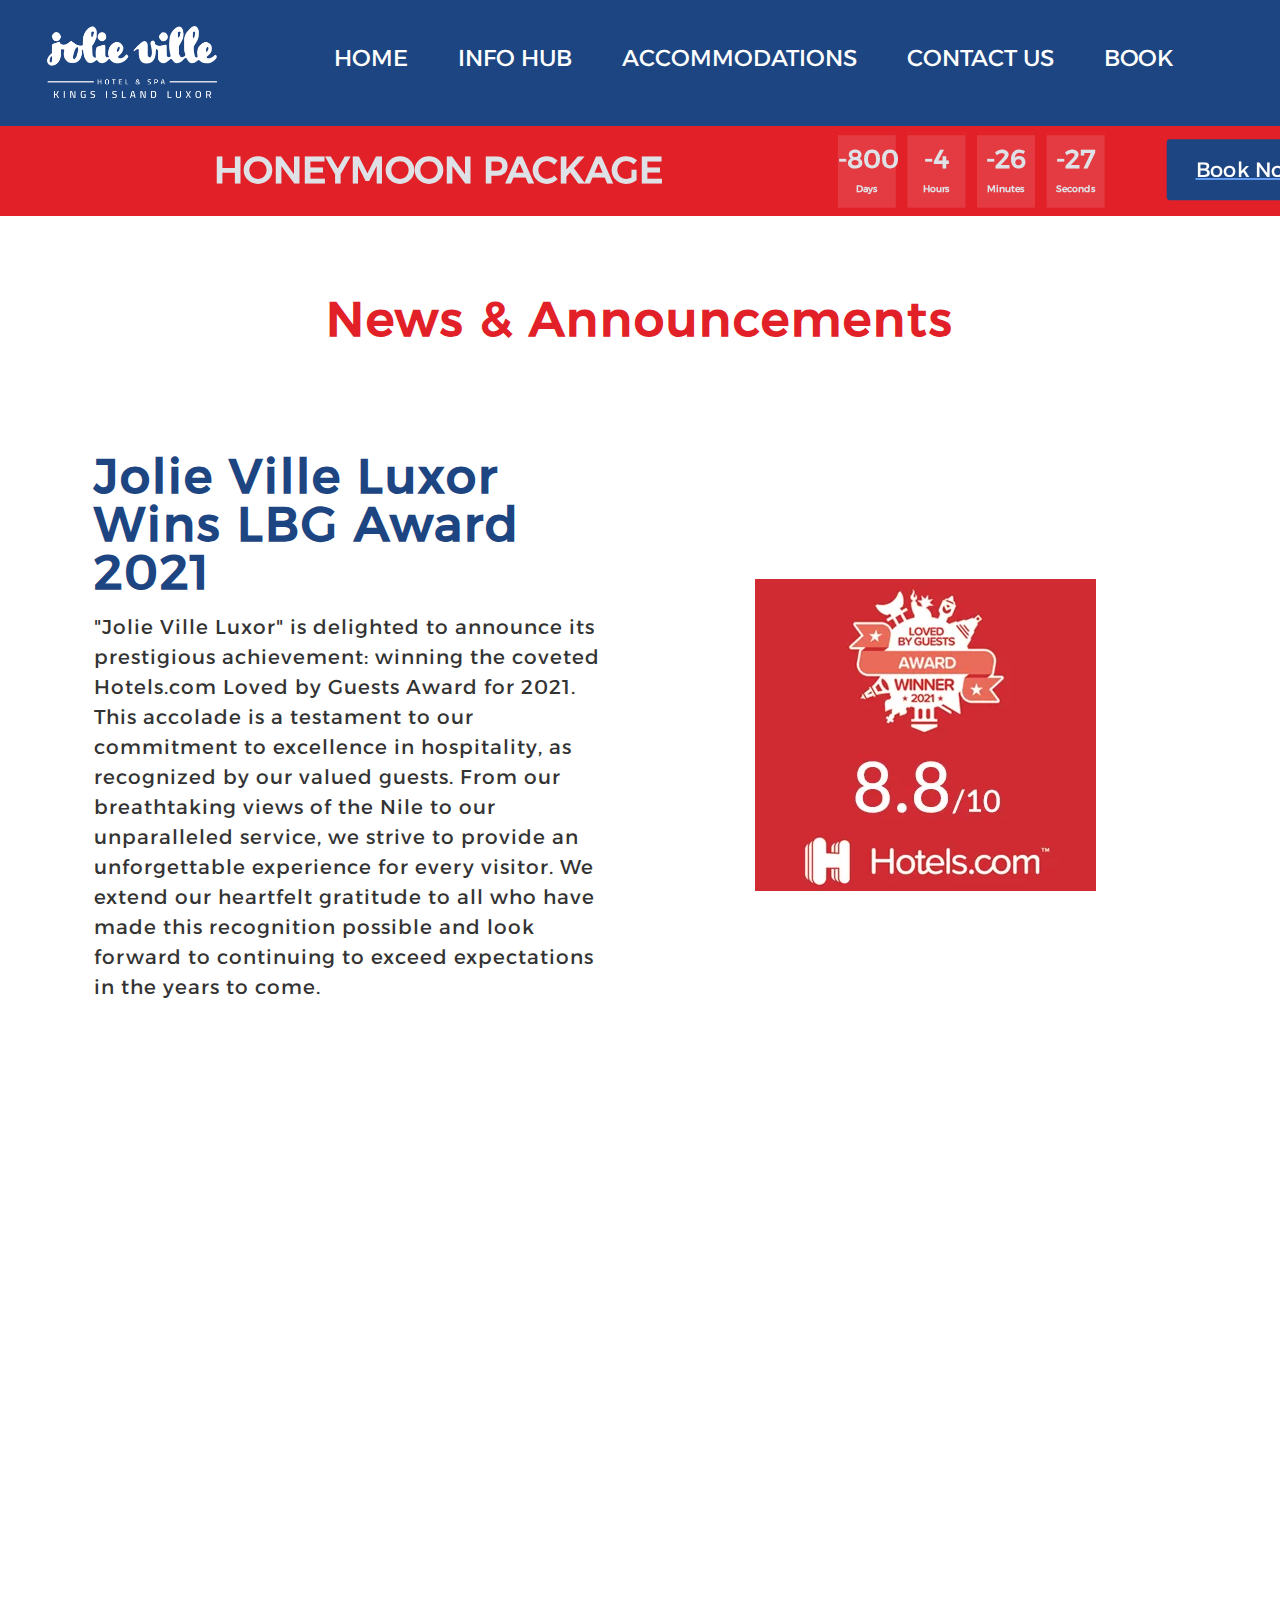
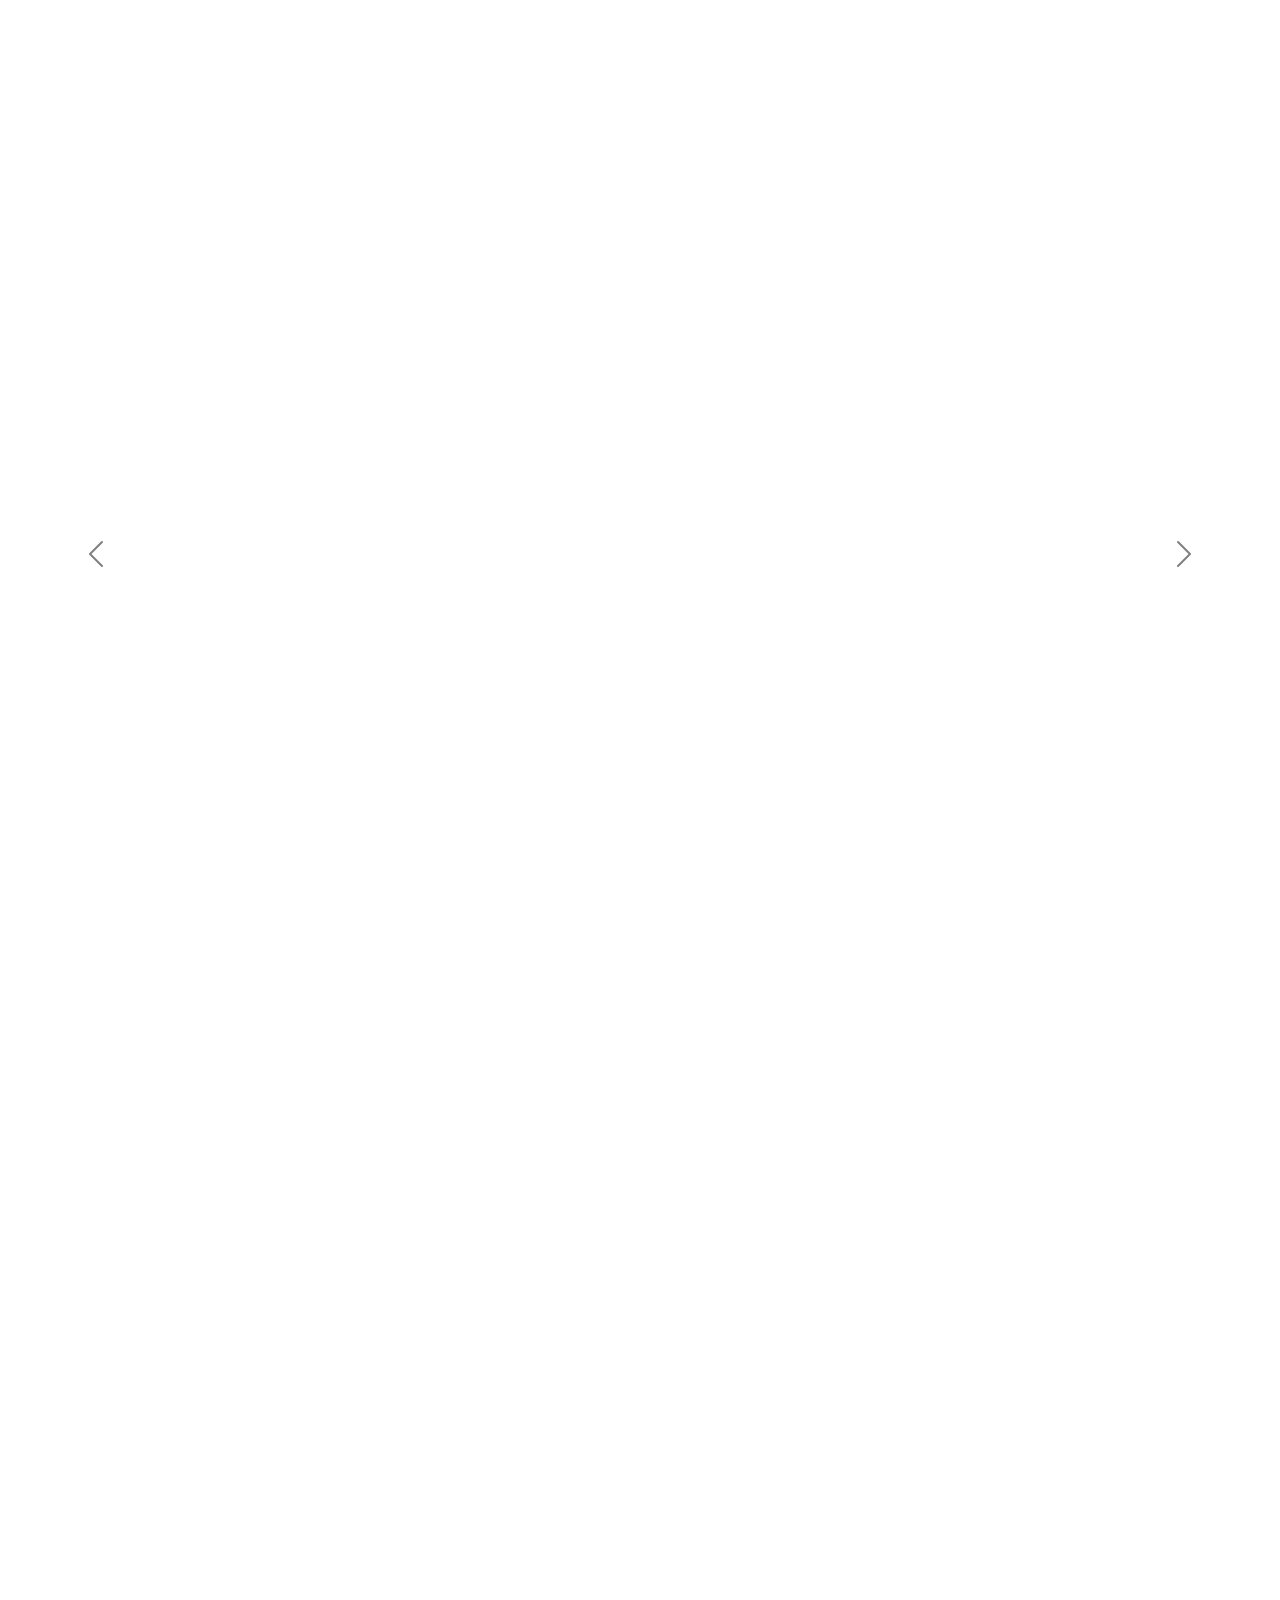
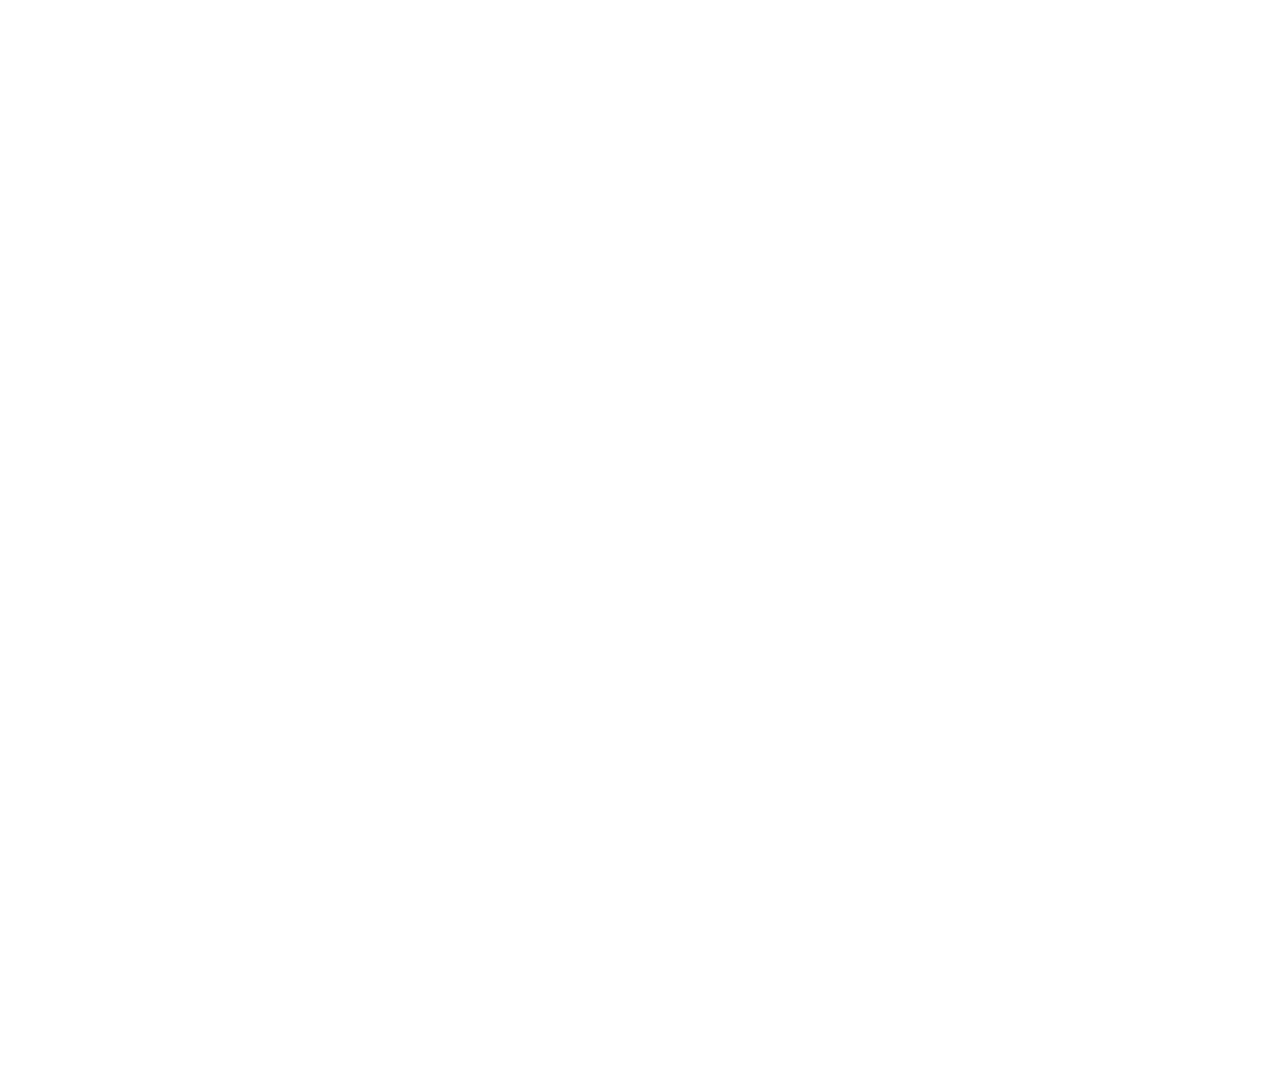
==== infohub.html @ c18533ce "Add files via upload" ====
<!DOCTYPE html>
<html data-bs-theme="dark" lang="en" style="background: white;">

<head>
    <meta charset="utf-8">
    <meta name="viewport" content="width=device-width, initial-scale=1.0, shrink-to-fit=no">
    <title>Jolie Ville Luxor Hotel &amp; Spa Kings Island</title>
    <link rel="icon" type="image/png" sizes="128x128" href="assets/img/favicon.png">
    <link rel="stylesheet" href="assets/bootstrap/css/bootstrap.min.css">
    <link rel="stylesheet" href="assets/css/Alata.css">
    <link rel="stylesheet" href="assets/css/Alexandria.css">
    <link rel="stylesheet" href="assets/css/Cookie.css">
    <link rel="stylesheet" href="assets/fonts/font-awesome.min.css">
    <link rel="stylesheet" href="assets/css/bs-theme-overrides.css">
    <link rel="stylesheet" href="assets/css/aos.min.css">
    <link rel="stylesheet" href="assets/css/-Countdown-BS4--Countdown.css">
    <link rel="stylesheet" href="assets/css/accordion-faq-list.css">
    <link rel="stylesheet" href="assets/css/Bold-BS4-Image-Caption-Hover-Effect-3.css">
    <link rel="stylesheet" href="assets/css/Bootstrap-4---Team-Members.css">
    <link rel="stylesheet" href="assets/css/Contact-Form-v2-Modal--Full-with-Google-Map.css">
    <link rel="stylesheet" href="assets/css/Countdown.css">
    <link rel="stylesheet" href="assets/css/Hero-Carousel-images.css">
    <link rel="stylesheet" href="assets/css/iframe.css">
    <link rel="stylesheet" href="assets/css/Pretty-Footer-.css">
    <link rel="stylesheet" href="assets/css/styles.css">
    <link rel="stylesheet" href="assets/css/Waves---Techonomics.css">
</head>

<body style="background: rgb(255,255,255);">
    <header data-aos="fade-down" data-aos-duration="700" data-aos-once="true" style="width: 100%;text-align: left;background: rgb(29,69,130);height: 125.8px;overflow: hidden;"><img class="img-fluid" src="assets/img/new-logo-w.png" width="170" height="72" style="margin-left: 47px;margin-top: 2%;" onclick="home()">
        <section style="height: 49px;margin-top: -58px;text-align: center;color: rgb(255,255,255);margin-left: 114px;"><button class="text-uppercase navbtn" type="button" style="font-size: 23px;font-family: Alexandria, sans-serif;background: transparent;border-width: 0px;border-style: solid;padding-right: 25px;padding-left: 25px;color: rgb(255,255,255);" onclick="home()">Home</button><button class="text-uppercase navbtn" type="button" style="font-size: 23px;font-family: Alexandria, sans-serif;background: transparent;border-width: 0px;border-style: solid;padding-right: 25px;padding-left: 25px;color: rgb(255,255,255);" onclick="infohub()">Info Hub</button><button class="text-uppercase navbtn" type="button" style="font-size: 23px;font-family: Alexandria, sans-serif;background: transparent;border-width: 0px;border-style: solid;padding-right: 25px;padding-left: 25px;color: rgb(255,255,255);" onclick="accommodations()">Accommodations</button><button class="text-uppercase navbtn" type="button" style="font-size: 23px;font-family: Alexandria, sans-serif;background: transparent;border-width: 0px;border-style: solid;padding-right: 25px;padding-left: 25px;color: rgb(255,255,255);" onclick="contactus()">Contact Us</button><button class="text-uppercase navbtn" type="button" style="font-size: 23px;font-family: Alexandria, sans-serif;background: transparent;border-width: 0px;border-style: solid;padding-right: 25px;padding-left: 25px;color: rgb(255,255,255);" onclick="book()">Book</button></section>
    </header>
    <section data-aos="flip-up" data-aos-once="true" style="height: 90px;background: var(--bs-primary);">
        <h2 data-aos="zoom-in" data-aos-delay="600" style="display: block;font-family: Alexandria, sans-serif;font-weight: bold;padding-top: 22px;padding-left: 113px;font-size: 37px;transform: translateX(101px);overflow: hidden;width: 1268.4px;">HONEYMOON PACKAGE</h2>
        <div class="d-flex justify-content-center countdown" data-count="2024/5/15" data-aos="fade" data-aos-delay="500" data-aos-once="true" style="transform: translateX(588px) translateY(-34px) scale(0.58);width: 949.4px;margin-top: -71px;overflow: hidden;">
            <div>
                <h3>%d</h3>
                <h4>Days</h4>
            </div>
            <div>
                <h3>%h</h3>
                <h4>Hours</h4>
            </div>
            <div>
                <h3>%m</h3>
                <h4>Minutes</h4>
            </div>
            <div>
                <h3>%s</h3>
                <h4>Seconds</h4>
            </div><a style="width: 315.438px;transform: translateX(71px);" href="#honeymoonOffer"><button class="btn btn-primary" type="button" style="background: rgb(29,69,130);font-family: Alexandria, sans-serif;font-size: 36px;margin-left: 41px;width: 284.438px;height: 104.8px;margin-top: 22px;transform: translateX(-15px);display: inline;border-style: none;">Book Now</button></a>
        </div>
    </section>
    <h1 data-aos="fade" data-aos-once="true" style="font-family: Alexandria, sans-serif;color: var(--bs-primary);font-weight: bold;padding-top: 75px;text-align: center;">News &amp; Announcements</h1>
    <section style="height: 100%;text-align: center;">
        <div class="container col-xxl-8 px-4 py-5" data-aos="slide-up" data-aos-duration="900" data-aos-delay="100" data-aos-once="true" style="width: 100%;color: rgb(29,69,130);margin-bottom: -98px;">
            <div class="row flex-lg-row-reverse align-items-center g-5 py-5" style="text-align: left;">
                <div class="col-10 col-sm-8 col-lg-6" style="text-align: center;"><img src="assets/img/award-hotels.webp"></div>
                <div class="col-lg-6">
                    <h1 class="display-5 fw-bold lh-1 mb-3" style="font-family: Alexandria, sans-serif;">Jolie Ville Luxor Wins LBG Award 2021</h1>
                    <p class="lead" style="font-family: Alexandria, sans-serif;">"Jolie Ville Luxor" is delighted to announce its prestigious achievement: winning the coveted Hotels.com Loved by Guests Award for 2021. This accolade is a testament to our commitment to excellence in hospitality, as recognized by our valued guests. From our breathtaking views of the Nile to our unparalleled service, we strive to provide an unforgettable experience for every visitor. We extend our heartfelt gratitude to all who have made this recognition possible and look forward to continuing to exceed expectations in the years to come.</p>
                </div>
            </div>
        </div>
        <h1 data-aos="fade" data-aos-once="true" style="font-family: Alexandria, sans-serif;color: var(--bs-primary);font-weight: bold;padding-top: 75px;text-align: center;">Events</h1>
        <div data-aos="slide-up" data-aos-once="true" id="carouselExampleCaptions" class="carousel slide" style="margin-top: 62px;">
            <div class="carousel-indicators"><button class="active" type="button" data-bs-target="#carouselExampleCaptions" data-bs-slide-to="0" aria-current="true" aria-label="Slide 1" style="color: rgb(255,255,255);background: rgb(255,255,255);border-width: 1px;"></button><button type="button" data-bs-target="#carouselExampleCaptions" data-bs-slide-to="1" aria-label="Slide 2" style="color: rgb(255,255,255);background: rgb(255,255,255);border-width: 1px;"></button><button type="button" data-bs-target="#carouselExampleCaptions" data-bs-slide-to="2" aria-label="Slide 3" style="color: rgb(255,255,255);background: rgb(255,255,255);border-width: 1px;"></button></div>
            <div class="carousel-inner">
                <div class="carousel-item active"><iframe allowfullscreen="" frameborder="0" src="https://www.youtube.com/embed/hzgwnYWRn74" width="1024" height="500" style="width: inherit;height: 622px;"></iframe>
                    <div class="d-none d-md-block carousel-caption">
                        <h5 style="color: rgb(255,255,255);">Mohamed El Adl | African Film Festival</h5>
                    </div>
                </div>
                <div class="carousel-item"><iframe allowfullscreen="" frameborder="0" src="https://www.youtube.com/embed/EYwod-bvKuw" width="1024" height="500" style="width: inherit;height: 622px;"></iframe>
                    <div class="d-none d-md-block carousel-caption">
                        <h5 style="color: rgb(255,255,255);">Miss Eco International 2022</h5>
                    </div>
                </div>
                <div class="carousel-item"><iframe allowfullscreen="" frameborder="0" src="https://www.youtube.com/embed/32DddSZK-sk" width="1024" height="500" style="width: inherit;height: 622px;"></iframe>
                    <div class="d-none d-md-block carousel-caption">
                        <h5 style="color: rgb(255,255,255);">CSR X Jolie Ville Kings Island Luxor</h5>
                    </div>
                </div>
            </div><button class="carousel-control-prev" type="button" data-bs-target="#carouselExampleCaptions" data-bs-slide="prev"><span class="carousel-control-prev-icon" aria-hidden="true" style="--bs-dark: #ffffff;--bs-dark-rgb: 255,255,255;--bs-body-bg: #ffffff;"></span><span class="visually-hidden">Previous</span></button><button class="carousel-control-next" type="button" data-bs-target="#carouselExampleCaptions" data-bs-slide="next"><span class="carousel-control-next-icon" aria-hidden="true"></span><span class="visually-hidden">Next</span></button>
        </div>
        <h1 data-aos="fade" data-aos-once="true" style="font-family: Alexandria, sans-serif;color: var(--bs-primary);font-weight: bold;padding-top: 75px;text-align: center;">Offers</h1>
        <h2 data-aos="fade" data-aos-once="true" id="honeymoonOffer" style="text-align: left;font-weight: bold;color: #1d4582;margin-bottom: 18px;transform: translateY(47px);padding-left: 37px;">Honeymoon Package</h2>
        <div class="row" data-aos="fade" data-aos-once="true" style="transform: translateY(47px);width: 100%;">
            <div class="col">
                <ul style="text-align: left;font-family: Alexandria, sans-serif;color: #1d4582;padding-left: 57px;">
                    <li>A refreshing welcome drink upon arrival.</li>
                    <li>VIP check-in welcomed</li>
                    <li>Early Check-in &amp; Late Check-out (till 3:00 P.M) subject to hotel availability.</li>
                    <li>Day of Check-in starts with breakfast at the main restaurant on complimentary basis.</li>
                    <li>Free upgrade to the next room category (Subject to the hotel availability).</li>
                    <li>Honeymoon cake.</li>
                    <li>Fruit basket to be served in the room.</li>
                    <li>Candlelight dinner once per stay (Prior reservation required).</li>
                    <li>20% discount on Spa treatment</li>
                    <li>Complimentary Gym use.</li>
                    <li>Complimentary access to Sauna &amp; Jacuzzi.</li>
                    <li>20% discount to be offered in case upgrading the room to any Suite.</li>
                    <li>Billiard &amp; table tennis free of charge.</li>
                </ul><button class="btn btn-primary" type="button" style="background: rgb(29,69,130);font-family: Alexandria, sans-serif;font-size: 21px;width: 141.438px;height: 50.8px;margin-top: 38px;transform: translateX(-15px);display: inline;text-align: center;border-width: 0px;border-style: none;">Book Now<a class="stretched-link" href="book.html"></a></button>
            </div>
            <div class="col" style="width: 100%;"><img src="assets/img/HONEYMOON-PACKAGE.jpg" width="508" height="416" style="margin-top: -39px;"></div>
        </div>
        <h2 data-aos="fade" data-aos-once="true" style="text-align: left;font-weight: bold;color: #1d4582;margin-bottom: 18px;transform: translateY(47px);padding-left: 37px;padding-top: 95px;width: 1377.4px;">Pay 6 Get 1 with minimum<br>length of stay 3 weeks</h2>
        <div class="row" data-aos="fade" data-aos-once="true" style="transform: translateY(47px);width: 100%;">
            <div class="col">
                <ul style="text-align: left;font-family: Alexandria, sans-serif;color: #1d4582;padding-left: 57px;">
                    <li>Applicable for all markets except local market.</li>
                    <li>Complimentary 20 minutes facial massage once per week</li>
                    <li>Breakfast in the room once per week</li>
                    <li>2 Free laundry pieces per person per week</li>
                    <li>Free access to the Gym, Sauna, and Steaming room</li>
                </ul><button class="btn btn-primary" type="button" style="background: rgb(29,69,130);font-family: Alexandria, sans-serif;font-size: 21px;width: 141.438px;height: 50.8px;margin-top: 38px;transform: translateX(-15px);display: inline;text-align: center;border-width: 0px;border-style: none;">Book Now<a class="stretched-link" href="book.html"></a></button>
            </div>
            <div class="col"><img src="assets/img/Pay6-get1-offer-jolie-villle-luxor.webp" width="508" height="416" style="margin-top: -72px;"></div>
        </div>
        <h1 data-aos="fade" data-aos-once="true" style="font-family: Alexandria, sans-serif;color: var(--bs-primary);font-weight: bold;padding-top: 75px;text-align: center;margin-top: 50px;">FAQs</h1>
        <section data-aos="slide-up" data-aos-once="true" class="py-5 bg-light" style="--bs-dark: #ffffff;--bs-dark-rgb: 255,255,255;--bs-body-bg: #1d4582;--bs-info: #e12028;--bs-info-rgb: 225,255,255;background: white;color: white !important;--bs-body-color: white;--bs-light: #ffffff;--bs-light-rgb: 255,255,255;height: 100%;">
            <div class="container" style="background: #ffffff;">
                <div id="faqlist" class="accordion accordion-flush" style="font-family: Alexandria, sans-serif;">
                    <div class="accordion-item">
                        <h2 class="accordion-header"><button class="btn accordion-button collapsed" type="button" data-bs-toggle="collapse" data-bs-target="#content-accordion-1">What are the check-in and check-out times at Jolie Ville Hotel Luxor Kings Island?</button></h2>
                        <div id="content-accordion-1" class="accordion-collapse collapse" data-bs-parent="#faqlist">
                            <p class="accordion-body" style="color: rgb(255,255,255);"> Check-in time at the hotel typically starts at 2:00 PM, while check-out is at 12:00 PM. Guests arriving earlier or needing late check-out are advised to contact the hotel in advance for arrangements.</p>
                        </div>
                    </div>
                    <div class="accordion-item">
                        <h2 class="accordion-header"><button class="btn accordion-button collapsed" type="button" data-bs-toggle="collapse" data-bs-target="#content-accordion-2">Does Jolie Ville Hotel Luxor Kings Island offer airport shuttle services?</button></h2>
                        <div id="content-accordion-2" class="accordion-collapse collapse" data-bs-parent="#faqlist">
                            <p class="accordion-body" style="color: rgb(255,255,255);"> Yes, the hotel provides airport shuttle services for guests. Please inform the hotel in advance of your arrival details to arrange transportation.</p>
                        </div>
                    </div>
                    <div class="accordion-item">
                        <h2 class="accordion-header"><button class="btn accordion-button collapsed" type="button" data-bs-toggle="collapse" data-bs-target="#content-accordion-3">Are there dining options available at Jolie Ville Hotel Luxor Kings Island?</button></h2>
                        <div id="content-accordion-3" class="accordion-collapse collapse" data-bs-parent="#faqlist">
                            <p class="accordion-body" style="color: rgb(255,255,255);"> Yes, the hotel offers various dining options ranging from international cuisine to local specialties. Guests can enjoy dining at the on-site restaurants, cafes, and bars, providing a diverse culinary experience.</p>
                        </div>
                    </div>
                    <div class="accordion-item">
                        <h2 class="accordion-header"><button class="btn accordion-button collapsed" type="button" data-bs-toggle="collapse" data-bs-target="#content-accordion-4">What recreational facilities are available at Jolie Ville Hotel Luxor Kings Island?</button></h2>
                        <div id="content-accordion-4" class="accordion-collapse collapse" data-bs-parent="#faqlist">
                            <p class="accordion-body" style="color: rgb(255,255,255);"> The hotel features an array of recreational amenities, including swimming pools, a fitness center, tennis courts, and spa facilities. Guests can also explore nearby attractions and activities arranged by the hotel's concierge desk.</p>
                        </div>
                    </div>
                    <div class="accordion-item">
                        <h2 class="accordion-header"><button class="btn accordion-button collapsed" type="button" data-bs-toggle="collapse" data-bs-target="#content-accordion-5">Does Jolie Ville Hotel Luxor Kings Island cater to events and meetings?</button></h2>
                        <div id="content-accordion-5" class="accordion-collapse collapse" data-bs-parent="#faqlist">
                            <p class="accordion-body" style="color: rgb(255,255,255);"> Yes, the hotel offers venues and services for various events, including conferences, meetings, weddings, and other special occasions. With flexible spaces and professional event planning assistance, the hotel ensures successful gatherings tailored to guests' needs.</p>
                        </div>
                    </div>
                </div>
            </div>
        </section>
    </section>
    <footer data-aos="fade-up" data-aos-duration="800" data-aos-once="true" style="background: rgb(29,69,130);font-family: Alexandria, sans-serif;">
        <div class="row">
            <div class="col-sm-6 col-md-4 footer-navigation"><img src="assets/img/new-logo-w.png" width="143" height="61" style="margin-bottom: 37px;">
                <p class="links" style="font-family: Alexandria, sans-serif;"><a href="#">Home</a><strong><span style="color: rgb(225, 32, 40);"> · </span></strong><a href="infohub.html">Info Hub</a><strong><span style="color: rgb(225, 32, 40);"> · </span></strong><a href="accommodations.html">Accommodations</a><strong><span style="color: rgb(225, 32, 40);"> · </span></strong><a href="contactus.html">Contact Us</a><strong><span style="color: rgb(225, 32, 40);"> · </span></strong><a href="book.html">Book</a></p>
                <p class="company-name">Kareem Walid © 2024</p>
            </div>
            <div class="col-sm-6 col-md-4 footer-contacts">
                <div><span class="fa fa-map-marker footer-contacts-icon" style="background: #E12028;"> </span>
                    <p style="font-family: Alexandria, sans-serif;padding-top: 6px;"><span class="new-line-span" style="font-family: Alexandria, sans-serif;">Awameya Road, Kings Island, East Bank</span> Luxor, Egypt</p>
                </div>
                <div><i class="fa fa-phone footer-contacts-icon" style="background: #E12028;"></i>
                    <p class="footer-center-info email text-start" style="font-family: Alexandria, sans-serif;"> +20 100 250 6031</p>
                </div>
                <div><i class="fa fa-envelope footer-contacts-icon" style="background: #E12028;"></i>
                    <p> <a href="#" target="_blank" style="font-family: Alexandria, sans-serif;">reservation@jolievilleluxor.com</a></p>
                </div>
            </div>
            <div class="col-md-4 footer-about">
                <h4>About the company</h4>
                <p> Jolie Ville Luxor Hotel &amp; Spa Kings Island is an oasis of unblemished beauty and tranquility nestled on an exclusive paradise “Kings Island “. </p>
                <div class="social-links social-icons"><a href="#" style="background: rgb(225,32,40);"><i class="fa fa-facebook"></i></a><a href="#" style="background: rgb(225,32,40);"><i class="fa fa-twitter"></i></a><a href="#" style="background: rgb(225,32,40);"><i class="fa fa-linkedin"></i></a></div>
            </div>
        </div>
    </footer>
    <script src="assets/bootstrap/js/bootstrap.min.js"></script>
    <script src="assets/js/aos.min.js"></script>
    <script src="assets/js/bs-init.js"></script>
    <script src="assets/js/-Countdown-BS4--Countdown.js"></script>
    <script src="assets/js/bookForm.js"></script>
    <script src="assets/js/Contact-Form-v2-Modal--Full-with-Google-Map-scripts.js"></script>
    <script src="assets/js/Countdown.js"></script>
    <script src="assets/js/index.js"></script>
</body>

</html>
---- assets/css/Alata.css ----
@font-face {
	font-family: 'Alata';
	src: url(../../assets/fonts/Alata-def9cb1b644116bbbe910ab82fcf2f1e.woff2) format('woff2');
	font-weight: 400;
	font-style: normal;
	font-display: swap;
	unicode-range: U+0102-0103, U+0110-0111, U+0128-0129, U+0168-0169, U+01A0-01A1, U+01AF-01B0, U+0300-0301, U+0303-0304, U+0308-0309, U+0323, U+0329, U+1EA0-1EF9, U+20AB;
}

@font-face {
	font-family: 'Alata';
	src: url(../../assets/fonts/Alata-56deb9d7893d7a664dbebd66d891c343.woff2) format('woff2');
	font-weight: 400;
	font-style: normal;
	font-display: swap;
	unicode-range: U+0100-02AF, U+0304, U+0308, U+0329, U+1E00-1E9F, U+1EF2-1EFF, U+2020, U+20A0-20AB, U+20AD-20C0, U+2113, U+2C60-2C7F, U+A720-A7FF;
}

@font-face {
	font-family: 'Alata';
	src: url(../../assets/fonts/Alata-86a7547ac569765f4603b24a9e6ef0e9.woff2) format('woff2');
	font-weight: 400;
	font-style: normal;
	font-display: swap;
	unicode-range: U+0000-00FF, U+0131, U+0152-0153, U+02BB-02BC, U+02C6, U+02DA, U+02DC, U+0304, U+0308, U+0329, U+2000-206F, U+2074, U+20AC, U+2122, U+2191, U+2193, U+2212, U+2215, U+FEFF, U+FFFD;
}
---- assets/css/Alexandria.css ----
@font-face {
	font-family: 'Alexandria';
	src: url(../../assets/fonts/Alexandria-411d4407ad83625bc1e40f845a32b468.woff2) format('woff2');
	font-weight: 400;
	font-style: normal;
	font-display: swap;
	unicode-range: U+0600-06FF, U+0750-077F, U+0870-088E, U+0890-0891, U+0898-08E1, U+08E3-08FF, U+200C-200E, U+2010-2011, U+204F, U+2E41, U+FB50-FDFF, U+FE70-FE74, U+FE76-FEFC, U+102E0-102FB, U+10E60-10E7E, U+10EFD-10EFF, U+1EE00-1EE03, U+1EE05-1EE1F, U+1EE21-1EE22, U+1EE24, U+1EE27, U+1EE29-1EE32, U+1EE34-1EE37, U+1EE39, U+1EE3B, U+1EE42, U+1EE47, U+1EE49, U+1EE4B, U+1EE4D-1EE4F, U+1EE51-1EE52, U+1EE54, U+1EE57, U+1EE59, U+1EE5B, U+1EE5D, U+1EE5F, U+1EE61-1EE62, U+1EE64, U+1EE67-1EE6A, U+1EE6C-1EE72, U+1EE74-1EE77, U+1EE79-1EE7C, U+1EE7E, U+1EE80-1EE89, U+1EE8B-1EE9B, U+1EEA1-1EEA3, U+1EEA5-1EEA9, U+1EEAB-1EEBB, U+1EEF0-1EEF1;
}

@font-face {
	font-family: 'Alexandria';
	src: url(../../assets/fonts/Alexandria-ba02659b591922b8827af14168321c81.woff2) format('woff2');
	font-weight: 400;
	font-style: normal;
	font-display: swap;
	unicode-range: U+0102-0103, U+0110-0111, U+0128-0129, U+0168-0169, U+01A0-01A1, U+01AF-01B0, U+0300-0301, U+0303-0304, U+0308-0309, U+0323, U+0329, U+1EA0-1EF9, U+20AB;
}

@font-face {
	font-family: 'Alexandria';
	src: url(../../assets/fonts/Alexandria-002806a514b520f4cc02aa3ef69afc62.woff2) format('woff2');
	font-weight: 400;
	font-style: normal;
	font-display: swap;
	unicode-range: U+0100-02AF, U+0304, U+0308, U+0329, U+1E00-1E9F, U+1EF2-1EFF, U+2020, U+20A0-20AB, U+20AD-20C0, U+2113, U+2C60-2C7F, U+A720-A7FF;
}

@font-face {
	font-family: 'Alexandria';
	src: url(../../assets/fonts/Alexandria-c9624c3f6e687de70b91d53ae9754530.woff2) format('woff2');
	font-weight: 400;
	font-style: normal;
	font-display: swap;
	unicode-range: U+0000-00FF, U+0131, U+0152-0153, U+02BB-02BC, U+02C6, U+02DA, U+02DC, U+0304, U+0308, U+0329, U+2000-206F, U+2074, U+20AC, U+2122, U+2191, U+2193, U+2212, U+2215, U+FEFF, U+FFFD;
}
---- assets/css/Cookie.css ----
@font-face {
	font-family: 'Cookie';
	src: url(../../assets/fonts/Cookie-cdfccecfea2d8666a69315965236be02.woff2) format('woff2');
	font-weight: 400;
	font-style: normal;
	font-display: auto;
	unicode-range: U+0000-00FF, U+0131, U+0152-0153, U+02BB-02BC, U+02C6, U+02DA, U+02DC, U+0304, U+0308, U+0329, U+2000-206F, U+2074, U+20AC, U+2122, U+2191, U+2193, U+2212, U+2215, U+FEFF, U+FFFD;
}
---- assets/css/bs-theme-overrides.css ----
:root, [data-bs-theme=light] {
  --bs-secondary: #1d4582;
  --bs-secondary-rgb: 29,69,130;
  --bs-secondary-text-emphasis: #0C1C34;
  --bs-secondary-bg-subtle: #D2DAE6;
  --bs-secondary-border-subtle: #A5B5CD;
  --bs-light: #ffffff;
  --bs-light-rgb: 255,255,255;
  --bs-light-text-emphasis: #666666;
  --bs-light-bg-subtle: #FFFFFF;
  --bs-light-border-subtle: #FFFFFF;
  --bs-dark: #ffffff;
  --bs-dark-rgb: 255,255,255;
  --bs-dark-text-emphasis: #666666;
  --bs-dark-bg-subtle: #FFFFFF;
  --bs-dark-border-subtle: #FFFFFF;
  --bs-body-font-family: Alexandria, sans-serif;
}

.btn-secondary {
  --bs-btn-color: #fff;
  --bs-btn-bg: #1d4582;
  --bs-btn-border-color: #1d4582;
  --bs-btn-hover-color: #fff;
  --bs-btn-hover-bg: #193B6F;
  --bs-btn-hover-border-color: #173768;
  --bs-btn-focus-shadow-rgb: 221,227,236;
  --bs-btn-active-color: #fff;
  --bs-btn-active-bg: #173768;
  --bs-btn-active-border-color: #163462;
  --bs-btn-disabled-color: #fff;
  --bs-btn-disabled-bg: #1d4582;
  --bs-btn-disabled-border-color: #1d4582;
}

.btn-outline-secondary {
  --bs-btn-color: #1d4582;
  --bs-btn-border-color: #1d4582;
  --bs-btn-focus-shadow-rgb: 29,69,130;
  --bs-btn-hover-color: #fff;
  --bs-btn-hover-bg: #1d4582;
  --bs-btn-hover-border-color: #1d4582;
  --bs-btn-active-color: #fff;
  --bs-btn-active-bg: #1d4582;
  --bs-btn-active-border-color: #1d4582;
  --bs-btn-disabled-color: #1d4582;
  --bs-btn-disabled-bg: transparent;
  --bs-btn-disabled-border-color: #1d4582;
}

.btn-light {
  --bs-btn-color: #000000;
  --bs-btn-bg: #ffffff;
  --bs-btn-border-color: #ffffff;
  --bs-btn-hover-color: #000000;
  --bs-btn-hover-bg: #D9D9D9;
  --bs-btn-hover-border-color: #CCCCCC;
  --bs-btn-focus-shadow-rgb: 38,38,38;
  --bs-btn-active-color: #000000;
  --bs-btn-active-bg: #CCCCCC;
  --bs-btn-active-border-color: #BFBFBF;
  --bs-btn-disabled-color: #000000;
  --bs-btn-disabled-bg: #ffffff;
  --bs-btn-disabled-border-color: #ffffff;
}

.btn-outline-light {
  --bs-btn-color: #ffffff;
  --bs-btn-border-color: #ffffff;
  --bs-btn-focus-shadow-rgb: 255,255,255;
  --bs-btn-hover-color: #000000;
  --bs-btn-hover-bg: #ffffff;
  --bs-btn-hover-border-color: #ffffff;
  --bs-btn-active-color: #000000;
  --bs-btn-active-bg: #ffffff;
  --bs-btn-active-border-color: #ffffff;
  --bs-btn-disabled-color: #ffffff;
  --bs-btn-disabled-bg: transparent;
  --bs-btn-disabled-border-color: #ffffff;
}

.btn-dark {
  --bs-btn-color: #000000;
  --bs-btn-bg: #ffffff;
  --bs-btn-border-color: #ffffff;
  --bs-btn-hover-color: #000000;
  --bs-btn-hover-bg: #FFFFFF;
  --bs-btn-hover-border-color: #FFFFFF;
  --bs-btn-focus-shadow-rgb: 38,38,38;
  --bs-btn-active-color: #000000;
  --bs-btn-active-bg: #FFFFFF;
  --bs-btn-active-border-color: #FFFFFF;
  --bs-btn-disabled-color: #000000;
  --bs-btn-disabled-bg: #ffffff;
  --bs-btn-disabled-border-color: #ffffff;
}

.btn-outline-dark {
  --bs-btn-color: #ffffff;
  --bs-btn-border-color: #ffffff;
  --bs-btn-focus-shadow-rgb: 255,255,255;
  --bs-btn-hover-color: #000000;
  --bs-btn-hover-bg: #ffffff;
  --bs-btn-hover-border-color: #ffffff;
  --bs-btn-active-color: #000000;
  --bs-btn-active-bg: #ffffff;
  --bs-btn-active-border-color: #ffffff;
  --bs-btn-disabled-color: #ffffff;
  --bs-btn-disabled-bg: transparent;
  --bs-btn-disabled-border-color: #ffffff;
}

[data-bs-theme=dark] {
  --bs-primary: #e12028;
  --bs-primary-rgb: 225,32,40;
  --bs-primary-text-emphasis: #ED797E;
  --bs-primary-bg-subtle: #2D0608;
  --bs-primary-border-subtle: #871318;
  --bs-secondary: #1d4582;
  --bs-secondary-rgb: 29,69,130;
  --bs-secondary-text-emphasis: #778FB4;
  --bs-secondary-bg-subtle: #060E1A;
  --bs-secondary-border-subtle: #11294E;
  --bs-body-font-family: Alexandria, sans-serif;
}

[data-bs-theme=dark] .btn-primary, .btn-primary[data-bs-theme=dark] {
  --bs-btn-color: #fff;
  --bs-btn-bg: #e12028;
  --bs-btn-border-color: #e12028;
  --bs-btn-hover-color: #fff;
  --bs-btn-hover-bg: #BF1B22;
  --bs-btn-hover-border-color: #B41A20;
  --bs-btn-focus-shadow-rgb: 251,222,223;
  --bs-btn-active-color: #fff;
  --bs-btn-active-bg: #B41A20;
  --bs-btn-active-border-color: #A9181E;
  --bs-btn-disabled-color: #fff;
  --bs-btn-disabled-bg: #e12028;
  --bs-btn-disabled-border-color: #e12028;
}

[data-bs-theme=dark] .btn-outline-primary, .btn-outline-primary[data-bs-theme=dark] {
  --bs-btn-color: #e12028;
  --bs-btn-border-color: #e12028;
  --bs-btn-focus-shadow-rgb: 225,32,40;
  --bs-btn-hover-color: #fff;
  --bs-btn-hover-bg: #e12028;
  --bs-btn-hover-border-color: #e12028;
  --bs-btn-active-color: #fff;
  --bs-btn-active-bg: #e12028;
  --bs-btn-active-border-color: #e12028;
  --bs-btn-disabled-color: #e12028;
  --bs-btn-disabled-bg: transparent;
  --bs-btn-disabled-border-color: #e12028;
}

[data-bs-theme=dark] .btn-secondary, .btn-secondary[data-bs-theme=dark] {
  --bs-btn-color: #fff;
  --bs-btn-bg: #1d4582;
  --bs-btn-border-color: #1d4582;
  --bs-btn-hover-color: #fff;
  --bs-btn-hover-bg: #193B6F;
  --bs-btn-hover-border-color: #173768;
  --bs-btn-focus-shadow-rgb: 221,227,236;
  --bs-btn-active-color: #fff;
  --bs-btn-active-bg: #173768;
  --bs-btn-active-border-color: #163462;
  --bs-btn-disabled-color: #fff;
  --bs-btn-disabled-bg: #1d4582;
  --bs-btn-disabled-border-color: #1d4582;
}

[data-bs-theme=dark] .btn-outline-secondary, .btn-outline-secondary[data-bs-theme=dark] {
  --bs-btn-color: #1d4582;
  --bs-btn-border-color: #1d4582;
  --bs-btn-focus-shadow-rgb: 29,69,130;
  --bs-btn-hover-color: #fff;
  --bs-btn-hover-bg: #1d4582;
  --bs-btn-hover-border-color: #1d4582;
  --bs-btn-active-color: #fff;
  --bs-btn-active-bg: #1d4582;
  --bs-btn-active-border-color: #1d4582;
  --bs-btn-disabled-color: #1d4582;
  --bs-btn-disabled-bg: transparent;
  --bs-btn-disabled-border-color: #1d4582;
}
---- assets/css/-Countdown-BS4--Countdown.css ----
p.number-days, p.number-hours, p.number-minutes, p.number-seconds {
  font-size: 5rem;
  line-height: 1;
}

p.text-countdown {
  font-size: 1.5rem;
}

.boxed-countdown p.number-days, .boxed-countdown p.number-hours, .boxed-countdown p.number-minutes, .boxed-countdown p.number-seconds {
  padding: 2rem 0;
  background: rgba(0,0,0,.2);
}

.boxed-countdown p.text-countdown {
  padding: .5rem 0 .6rem;
  background: rgba(255,255,255,.2);
  margin: 0;
}

#contactForm-1::placeholder {
  color: red !important;
}
---- assets/css/accordion-faq-list.css ----
.accordion collapse {
  border: 0;
}

.accordion-button:focus {
  box-shadow: none;
  border: none;
}

.accordion-button:not(.collapsed) {
  background: none;
  color: #ff9800;
  box-shadow: none;
  border-bottom: none;
}

.accordion-button::after {
  width: auto;
  height: auto;
  content: "+";
  font-size: 40px;
  background-image: none;
  font-weight: 100;
  color: #1b6ce5;
  transform: translateY(-4px);
}

.accordion-button:not(.collapsed)::after {
  width: auto;
  height: auto;
  background-image: none;
  content: "-";
  font-size: 48px;
  transform: translate(-5px, -4px);
  transform: rotate(0deg);
}
---- assets/css/Bold-BS4-Image-Caption-Hover-Effect-3.css ----
.hover {
  overflow: hidden;
  position: relative;
  padding-bottom: 60%;
}

.hover-overlay {
  width: 100%;
  height: 100%;
  position: absolute;
  top: 0;
  left: 0;
  z-index: 90;
  transition: all 0.4s;
}

.hover img {
  width: 100%;
  position: absolute;
  top: 0;
  left: 0;
  transition: all 0.3s;
}

.hover-3::after {
  content: '';
  width: calc(100% - 3rem);
  height: calc(100% - 3rem);
  border: 1px solid #fff;
  position: absolute;
  top: 1.5rem;
  left: 1.5rem;
  z-index: 90;
  transition: all 0.3s;
  transform: scale(1.1);
  opacity: 0;
  display: block;
  opacity: 0;
}

.hover-3-content {
  position: absolute;
  top: 50%;
  left: 0;
  width: 100%;
  transform: translateY(-50%);
  text-align: center;
  z-index: 99;
}

.hover-3-description {
  opacity: 0;
  transform: scale(1.3);
  transition: all 0.3s;
}

.hover-3 img {
  width: 110%;
  top: 50%;
  left: 50%;
  transform: translate(-50%, -50%);
}

.hover-3 .hover-overlay {
  background: rgba(0, 0, 0, 0.2);
}

.hover-3:hover img {
  width: 100%;
}

.hover-3:hover::after {
  opacity: 1;
  transform: none;
}

.hover-3:hover .hover-3-description {
  opacity: 1;
  transform: none;
}

.hover-3:hover .hover-overlay {
  background: rgba(0, 0, 0, 0.8);
}
---- assets/css/Contact-Form-v2-Modal--Full-with-Google-Map.css ----
#contactForm .h4 {
  font-weight: 400;
  border-bottom: 1px solid silver;
}

.required-input {
  color: maroon;
}

.static-map {
  margin-bottom: 20px;
}

@media (max-width: 768px) and (min-width: 767px) {
  #contactForm .static-map img {
    width: 100%;
  }
}
---- assets/css/Countdown.css ----
.countdown div {
  text-align: center;
  margin: 10px;
  width: 100px;
  padding: 15px 0;
  background: rgba(255, 255, 255, 0.12);
  border-top: 5px solid var(--bs-primary);
}

.countdown div h3 {
  font-weight: 700;
  font-size: 44px;
  margin-bottom: 15px;
}

.countdown div h4 {
  font-size: 16px;
  font-weight: 600;
}

@media (max-width: 575px) {
  .countdown div {
    width: 70px;
    padding: 10px 0;
    margin: 10px 8px;
  }
}

@media (max-width: 575px) {
  .countdown div h3 {
    font-size: 28px;
    margin-bottom: 10px;
  }
}

@media (max-width: 575px) {
  .countdown div h4 {
    font-size: 14px;
    font-weight: 500;
  }
}
---- assets/css/Hero-Carousel-images.css ----
.fit-cover {
  object-fit: cover;
}
---- assets/css/iframe.css ----
section {
  width: 100%;
  height: 238px;
  border: none;
  overflow: hidden;
}
---- assets/css/Pretty-Footer-.css ----
footer {
  background-color: #292c2f;
  box-shadow: 0 1px 1px 0 rgba(0, 0, 0, 0.12);
  box-sizing: border-box;
  width: 100%;
  text-align: left;
  font: bold 16px sans-serif;
  padding: 55px 50px;
  margin-top: 80px;
  bottom: 0;
  color: #fff;
}

.footer-navigation h3 {
  margin: 0;
  font: normal 36px Cookie, cursive;
  margin-bottom: 20px;
  color: #fff;
}

.footer-navigation h3 a {
  text-decoration: none;
  color: #fff;
}

.footer-navigation h3 span {
  color: #5383d3;
}

.footer-navigation p.links a {
  color: #fff;
  text-decoration: none;
}

.footer-navigation p.company-name {
  color: #8f9296;
  font-size: 14px;
  font-weight: normal;
  margin-top: 20px;
}

@media (max-width:767px) {
  .footer-contacts {
    margin: 30px 0;
  }
}

.footer-contacts p {
  display: inline-block;
  color: #ffffff;
  vertical-align: middle;
}

.footer-contacts p a {
  color: #5383d3;
  text-decoration: none;
}

.fa.footer-contacts-icon {
  background-color: #33383b;
  color: #fff;
  font-size: 18px;
  width: 38px;
  height: 38px;
  border-radius: 50%;
  text-align: center;
  line-height: 38px;
  margin: 10px 15px 10px 0;
}

span.new-line-span {
  display: block;
  font-weight: normal;
  display: block;
  font-weight: normal;
  font-size: 14px;
  line-height: 2;
}

.footer-about h4 {
  display: block;
  color: #fff;
  font-size: 14px;
  font-weight: bold;
  margin-bottom: 20px;
}

.footer-about p {
  line-height: 20px;
  color: #92999f;
  font-size: 13px;
  font-weight: normal;
  margin: 0;
}

div.social-links {
  margin-top: 20px;
  color: #fff;
}

.social-links a {
  display: inline-block;
  width: 35px;
  height: 35px;
  cursor: pointer;
  background-color: #33383b;
  border-radius: 2px;
  font-size: 20px;
  color: #ffffff;
  text-align: center;
  line-height: 35px;
  margin-right: 5px;
  margin-bottom: 5px;
}
---- assets/css/styles.css ----
header {
  display: block;
  transition: ease-in-out;
  height: 195.812px;
}

.navbtn:hover {
  border-bottom: var(--bs-btn-color);
  border-bottom-width: 3px !important;
}

.form-control::placeholder {
  color: rgba(29,69,130,0.33) !important;
  opacity: 1;
}

#from-comments-1 {
  resize: none !important;
}
---- assets/css/Waves---Techonomics.css ----
body {
  margin: 0;
}

h1 {
  font-family: 'Lato', sans-serif;
  font-weight: 300;
  letter-spacing: 2px;
  font-size: 48px;
}

p {
  font-family: 'Lato', sans-serif;
  letter-spacing: 1px;
  font-size: 14px;
  color: #333333;
}

.header {
  position: relative;
  text-align: center;
  background: linear-gradient(60deg, rgba(84,58,183,1) 0%, rgba(0,172,193,1) 100%);
  color: white;
}

.logo {
  width: 50px;
  fill: white;
  padding-right: 15px;
  display: inline-block;
  vertical-align: middle;
}

.inner-header {
  height: 65vh;
  width: 100%;
  margin: 0;
  padding: 0;
}

.flex {
  display: flex;
  justify-content: center;
  align-items: center;
  text-align: center;
}

.waves {
  position: relative;
  width: 100%;
  height: 15vh;
  margin-bottom: -7px;
  min-height: 100px;
  max-height: 150px;
}

.content {
  position: relative;
  height: 20vh;
  text-align: center;
  background-color: white;
}

.parallax > use {
  animation: move-forever 25s cubic-bezier(.55,.5,.45,.5) infinite;
}

.parallax > use:nth-child(1) {
  animation-delay: -2s;
  animation-duration: 7s;
}

.parallax > use:nth-child(2) {
  animation-delay: -3s;
  animation-duration: 10s;
}

.parallax > use:nth-child(3) {
  animation-delay: -4s;
  animation-duration: 13s;
}

.parallax > use:nth-child(4) {
  animation-delay: -5s;
  animation-duration: 20s;
}

@keyframes move-forever {
  0% {
    transform: translate3d(-90px,0,0);
  }
  100% {
    transform: translate3d(85px,0,0);
  }
}

@media (max-width: 768px) {
  .waves {
    height: 40px;
    min-height: 40px;
  }
}

@media (max-width: 768px) {
  .content {
    height: 30vh;
  }
}

@media (max-width: 768px) {
  h1 {
    font-size: 24px;
  }
}
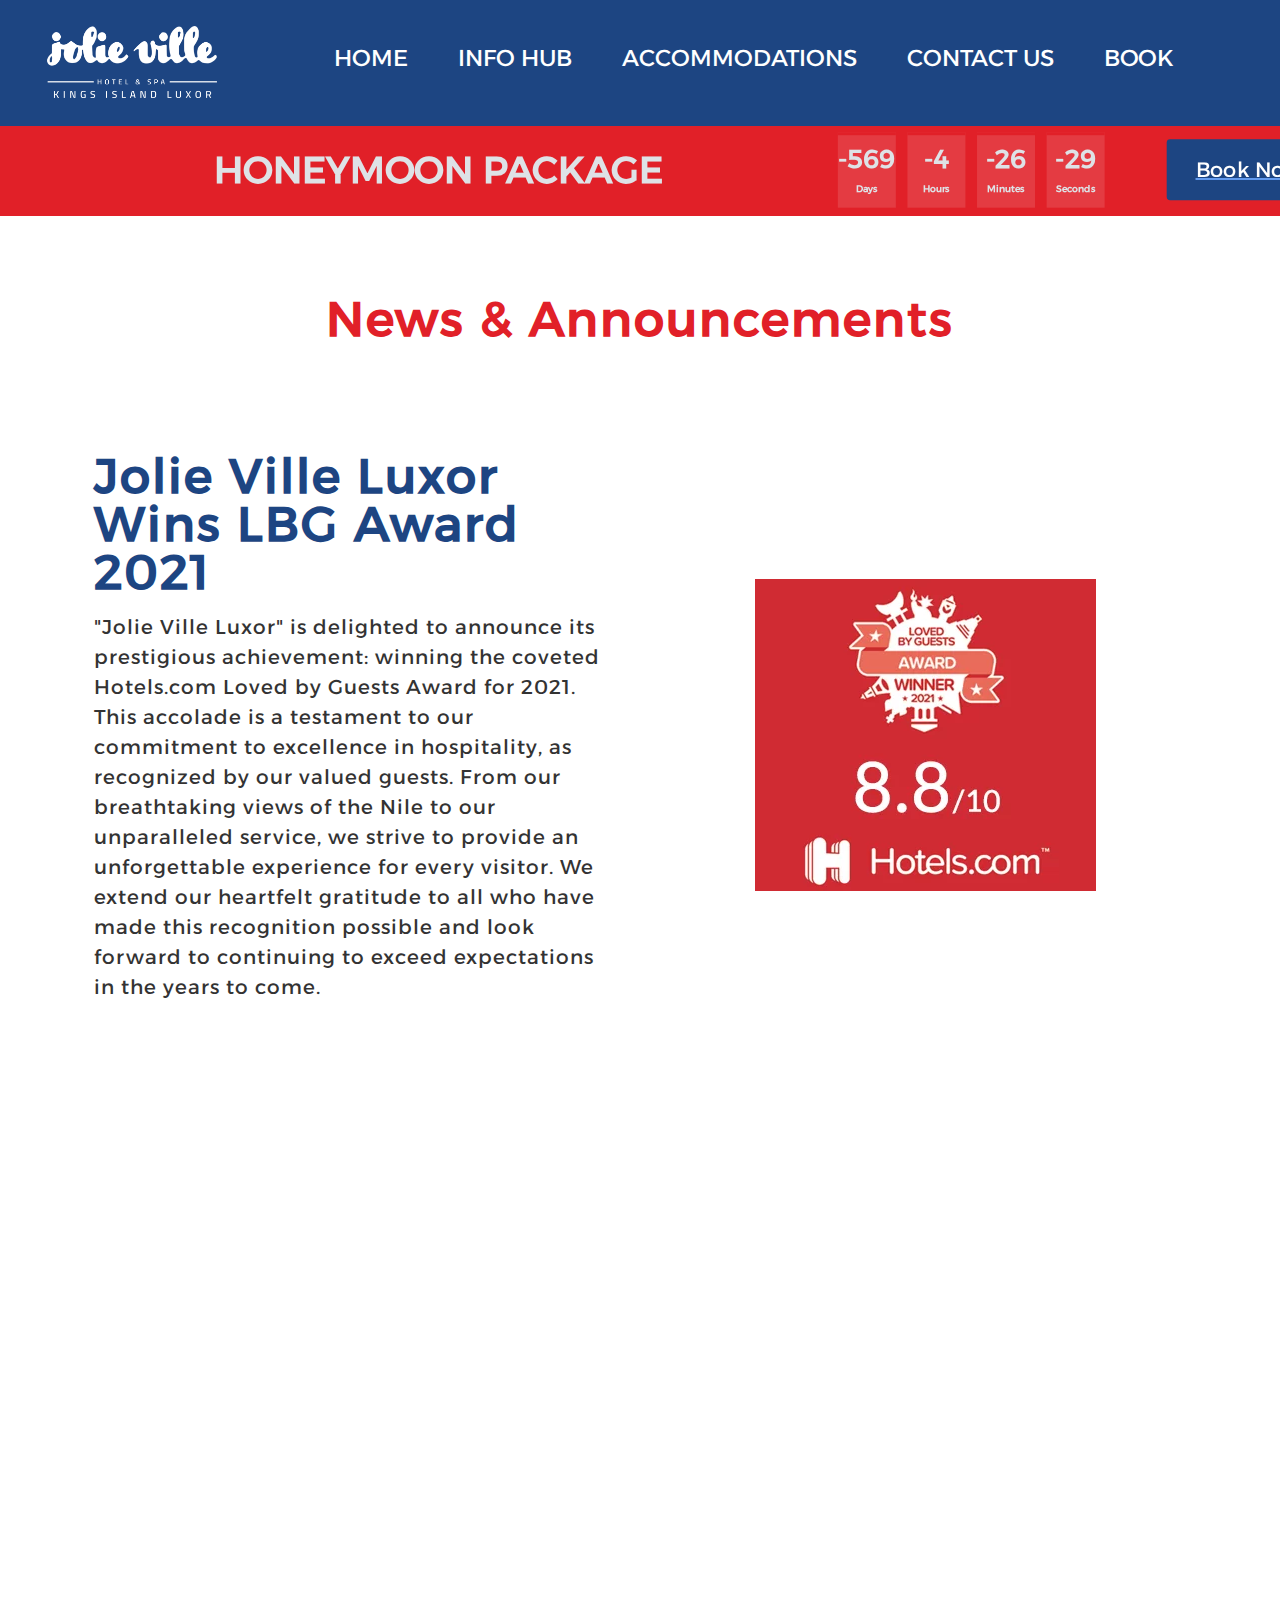
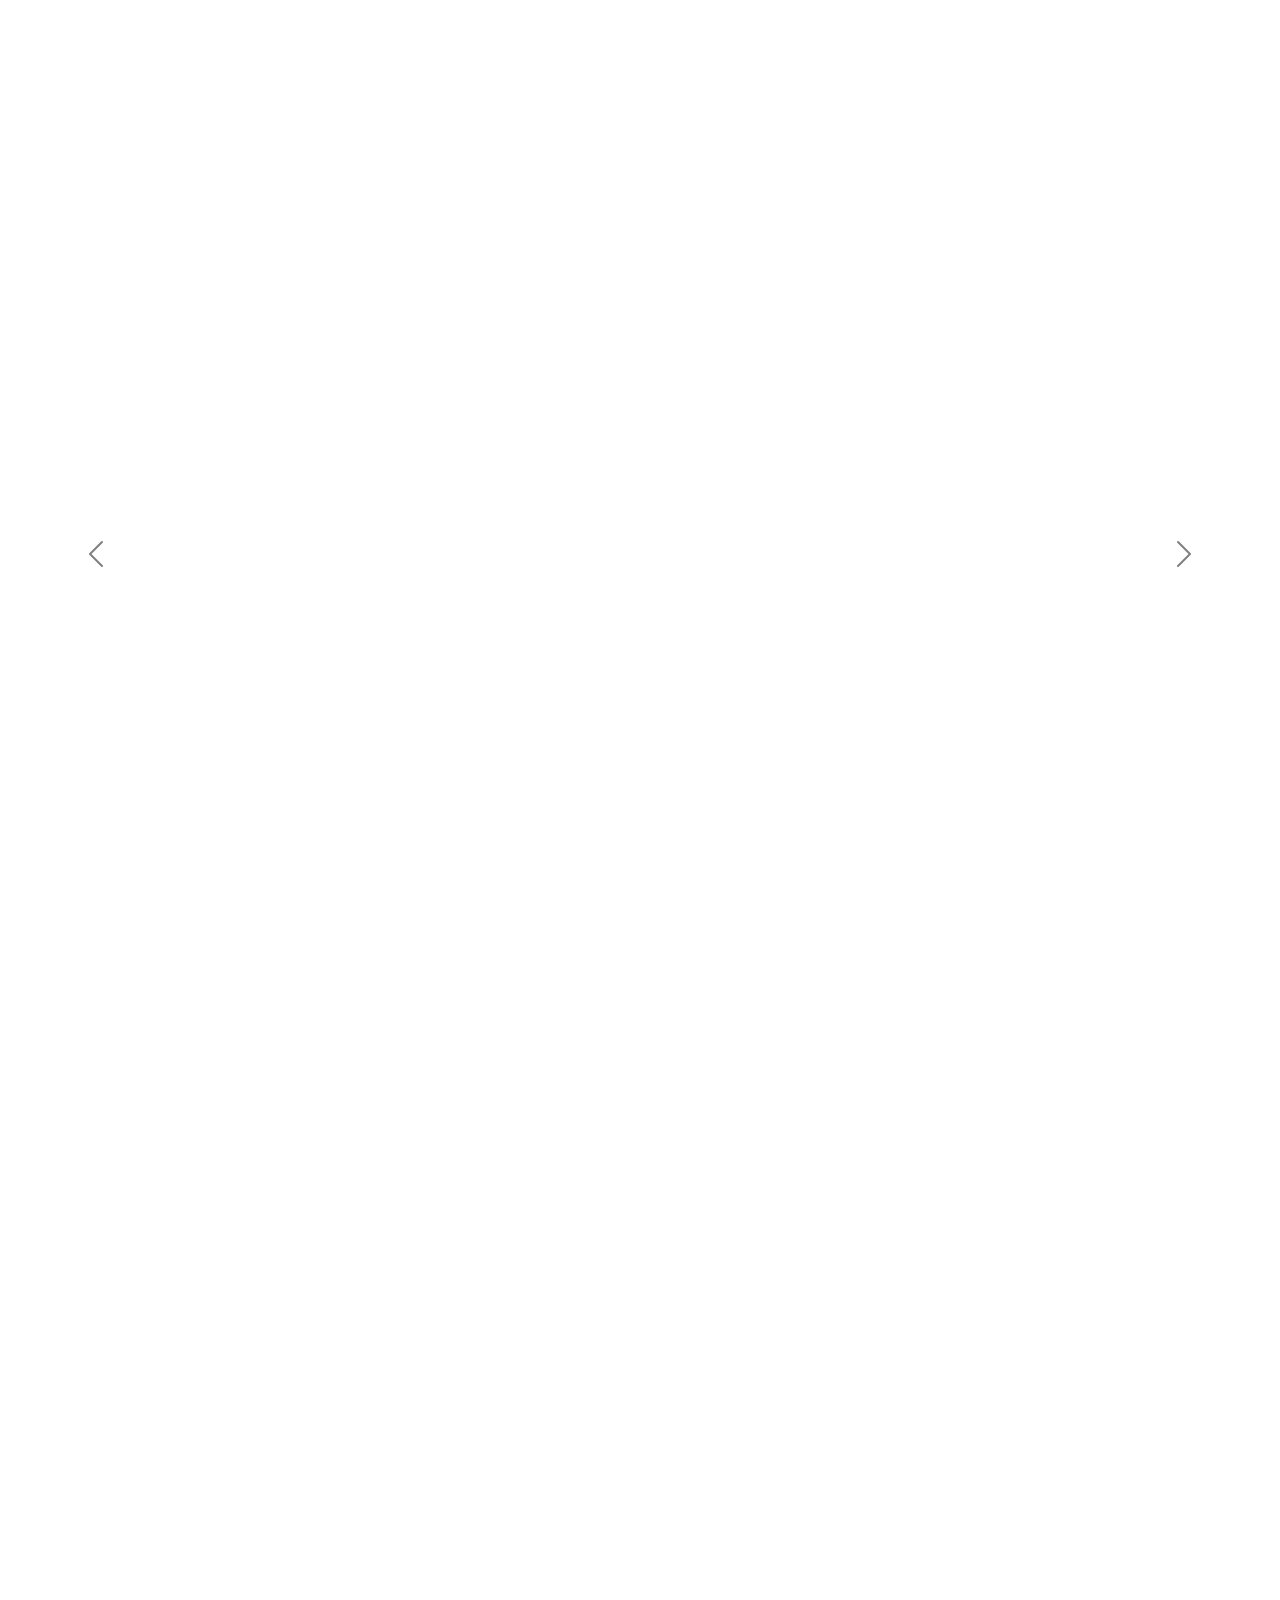
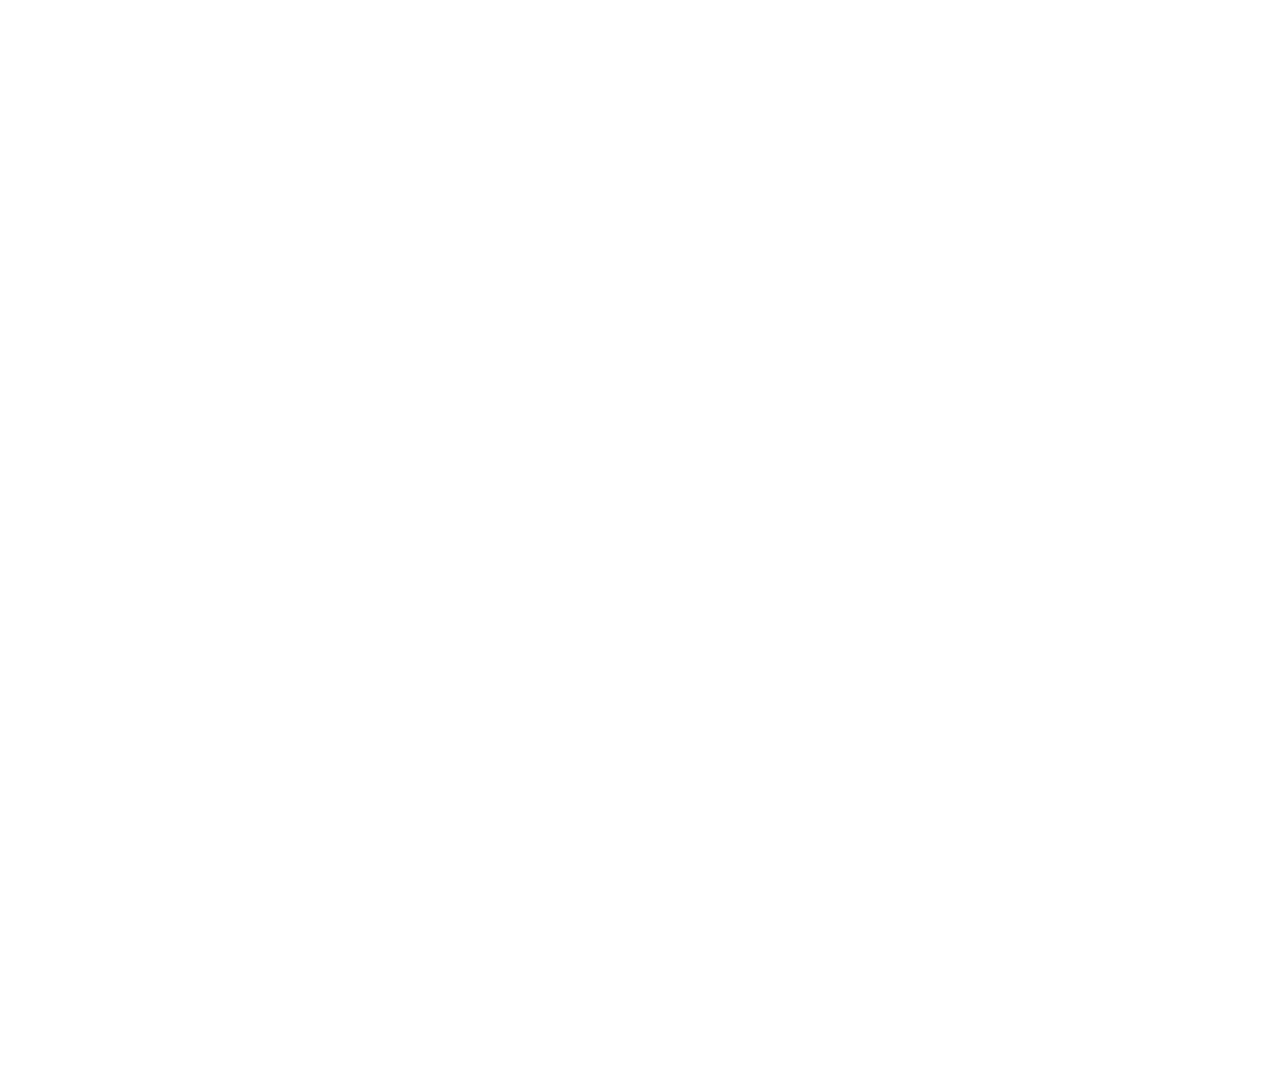
==== commit 3a5a7957: "Changed countdown date to be in the future again" ====
--- a/infohub.html
+++ b/infohub.html
@@ -32,7 +32,7 @@
     </header>
     <section data-aos="flip-up" data-aos-once="true" style="height: 90px;background: var(--bs-primary);">
         <h2 data-aos="zoom-in" data-aos-delay="600" style="display: block;font-family: Alexandria, sans-serif;font-weight: bold;padding-top: 22px;padding-left: 113px;font-size: 37px;transform: translateX(101px);overflow: hidden;width: 1268.4px;">HONEYMOON PACKAGE</h2>
-        <div class="d-flex justify-content-center countdown" data-count="2024/5/15" data-aos="fade" data-aos-delay="500" data-aos-once="true" style="transform: translateX(588px) translateY(-34px) scale(0.58);width: 949.4px;margin-top: -71px;overflow: hidden;">
+        <div class="d-flex justify-content-center countdown" data-count="2025/1/1" data-aos="fade" data-aos-delay="500" data-aos-once="true" style="transform: translateX(588px) translateY(-34px) scale(0.58);width: 949.4px;margin-top: -71px;overflow: hidden;">
             <div>
                 <h3>%d</h3>
                 <h4>Days</h4>
@@ -190,4 +190,4 @@
     <script src="assets/js/index.js"></script>
 </body>
 
-</html>+</html>
